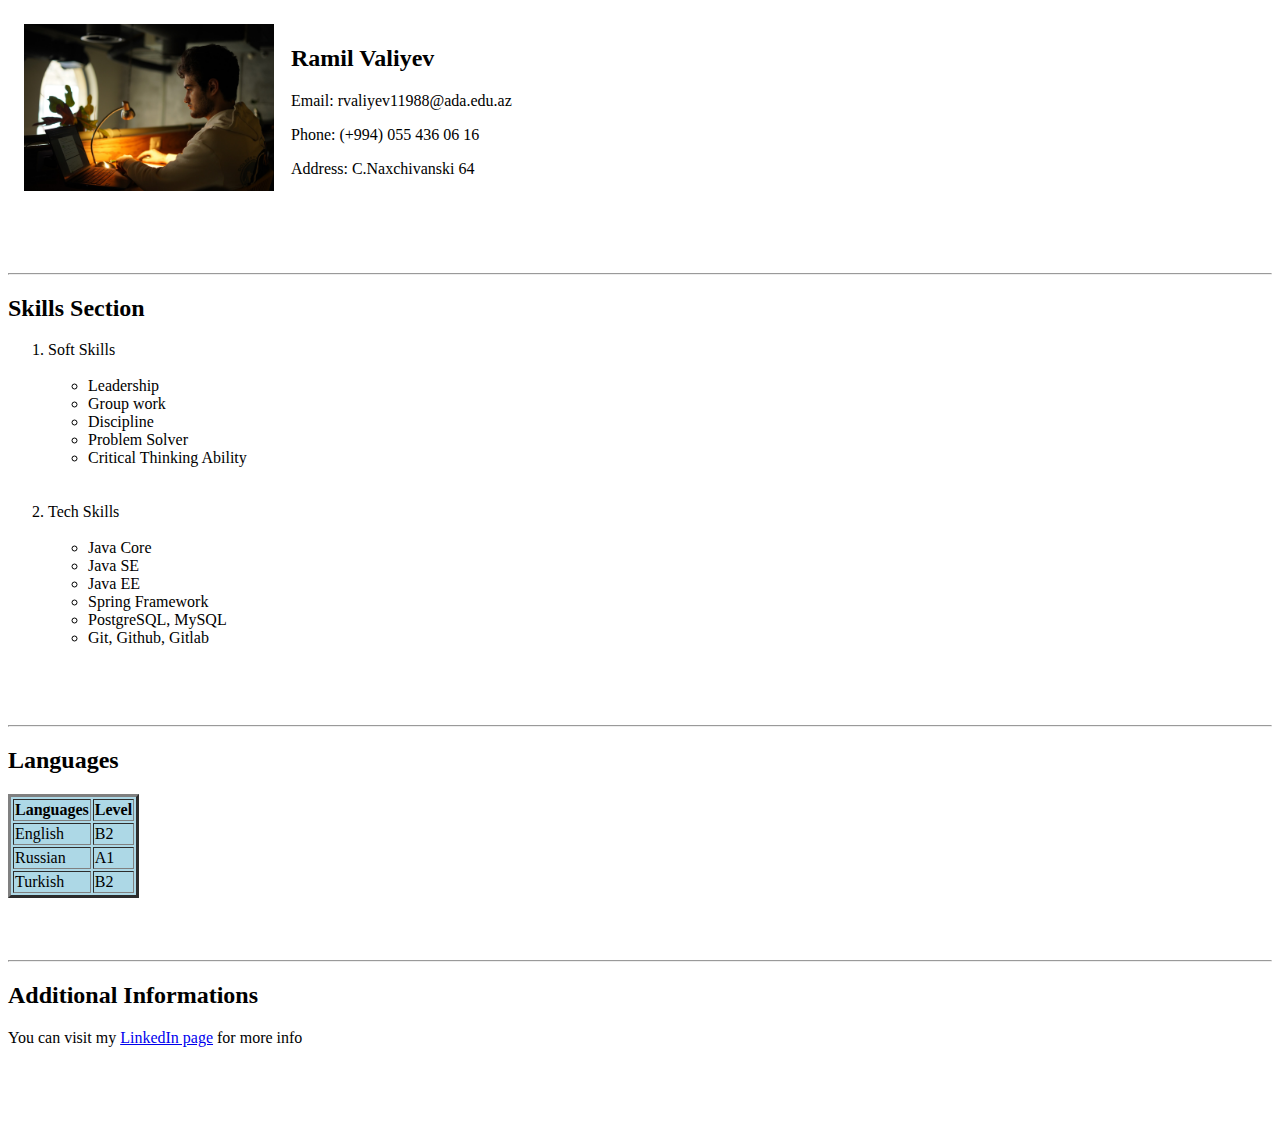
==== index.html @ f63e839e "profile section has been created" ====
<!DOCTYPE html>
<html lang="en">
<head>
    <meta charset="UTF-8">
    <meta name="viewport" content="width=device-width, initial-scale=1.0">
    <title>Ramil Valiyev</title>
</head>
<body>
    <table cellspacing="15" border="0">
        <tr>
            <td><img src="./assets/img/profile.jpg" width="250" alt=""></td>
            <td>
                <h2>Ramil Valiyev</h2>
                <p>Email: rvaliyev11988@ada.edu.az</p>
                <p>Phone: (+994) 055 436 06 16</p>
                <p>Address: C.Naxchivanski 64</p>
            </td>
        </tr>
    </table>

    <br><br><br>
    <hr>

    <h2>Skills Section</h2>

    <ol>
        <li>
            <span>Soft Skills</span>
            <br><br>
            <ul>
                <li>Leadership</li>
                <li>Group work</li>
                <li>Discipline</li>
                <li>Problem Solver</li>
                <li>Critical Thinking Ability</li>
            </ul>
        </li>
        <br><br>
        <li>
            Tech Skills
            <br><br>
            <ul>
                <li>Java Core</li>
                <li>Java SE</li>
                <li>Java EE</li>
                <li>Spring Framework</li>
                <li>PostgreSQL, MySQL</li>
                <li>Git, Github, Gitlab</li>
            </ul>
        </li>
    </ol>

    <br><br><br>
    <hr>

    <h2>Languages</h2>

    <table border="3" bgcolor="#ADD8E6">
        <thead>
            <tr>
                <th>Languages</th>
                <th>Level</th>
            </tr>
        </thead>

        <tbody>
            <tr>
                <td>English</td>
                <td>B2</td>
            </tr>
            <tr>
                <td>Russian</td>
                <td>A1</td>
            </tr>
            <tr>
                <td>Turkish</td>
                <td>B2</td>
            </tr>
        </tbody>
    </table>

    <br><br><br>
    <hr>

    <h2>Additional Informations</h2>
    <p>You can visit my <a href="https://www.linkedin.com/in/ramil-valiyev-ram1l/" target="_blank">LinkedIn page</a> for more info</p>

    <br><br><br><br>

</body>
</html>
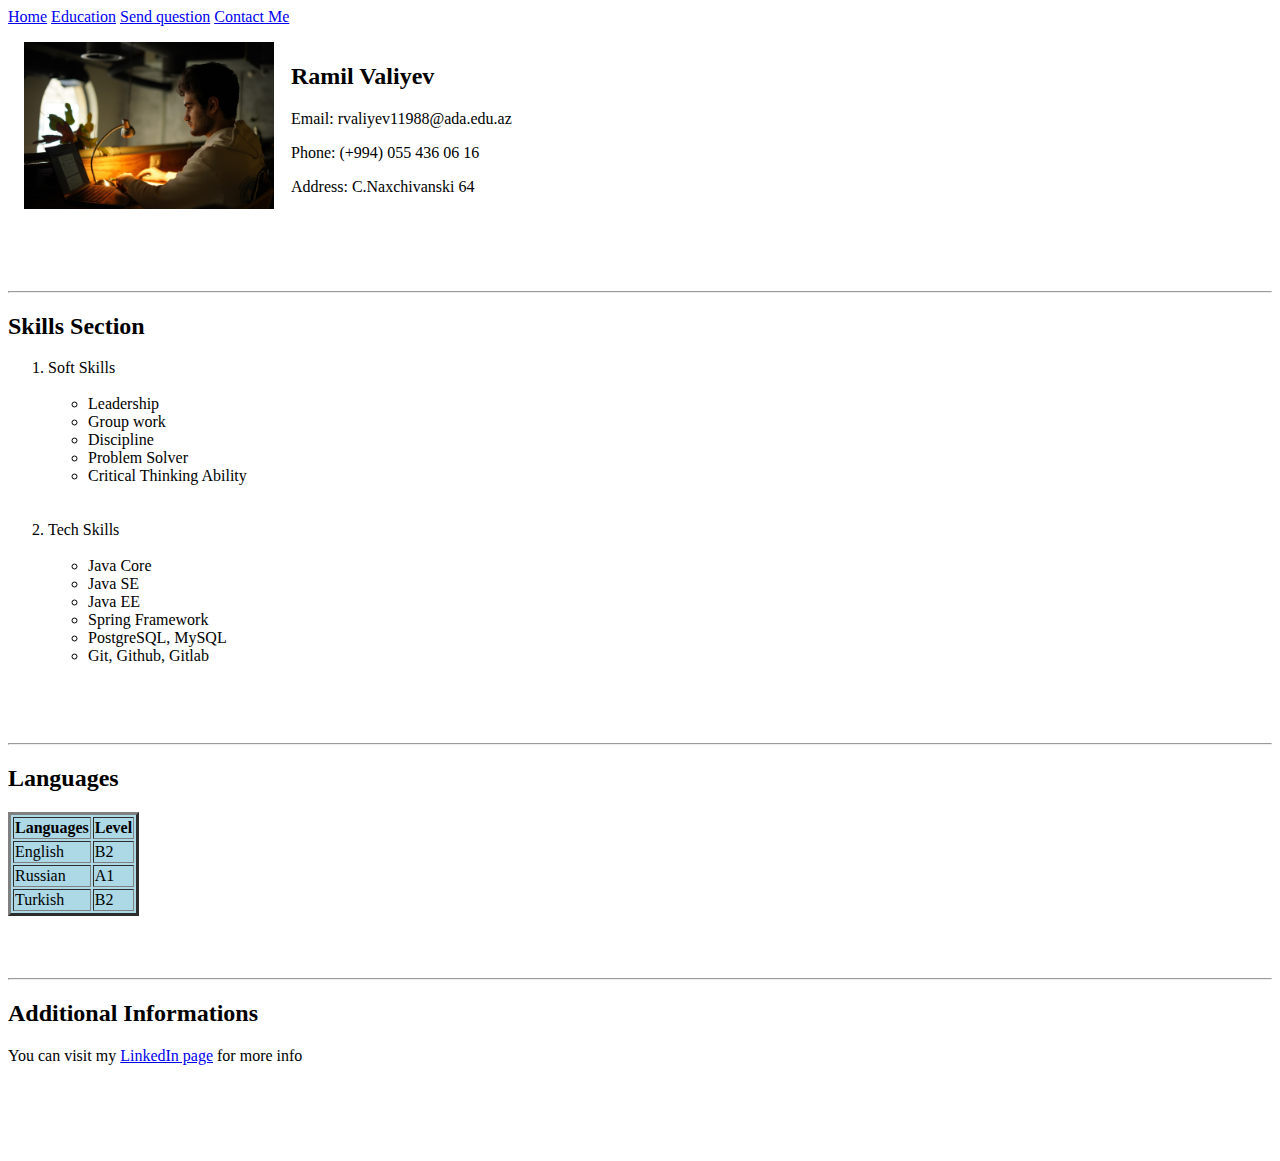
==== commit a1b55982: "education, contact, question html files has been uploaded" ====
--- a/index.html
+++ b/index.html
@@ -6,6 +6,12 @@
     <title>Ramil Valiyev</title>
 </head>
 <body>
+
+    <a href="./index.html">Home</a>
+    <a href="./education.html">Education</a>
+    <a href="./question.html">Send question</a>
+    <a href="./contact.html">Contact Me</a>
+
     <table cellspacing="15" border="0">
         <tr>
             <td><img src="./assets/img/profile.jpg" width="250" alt=""></td>
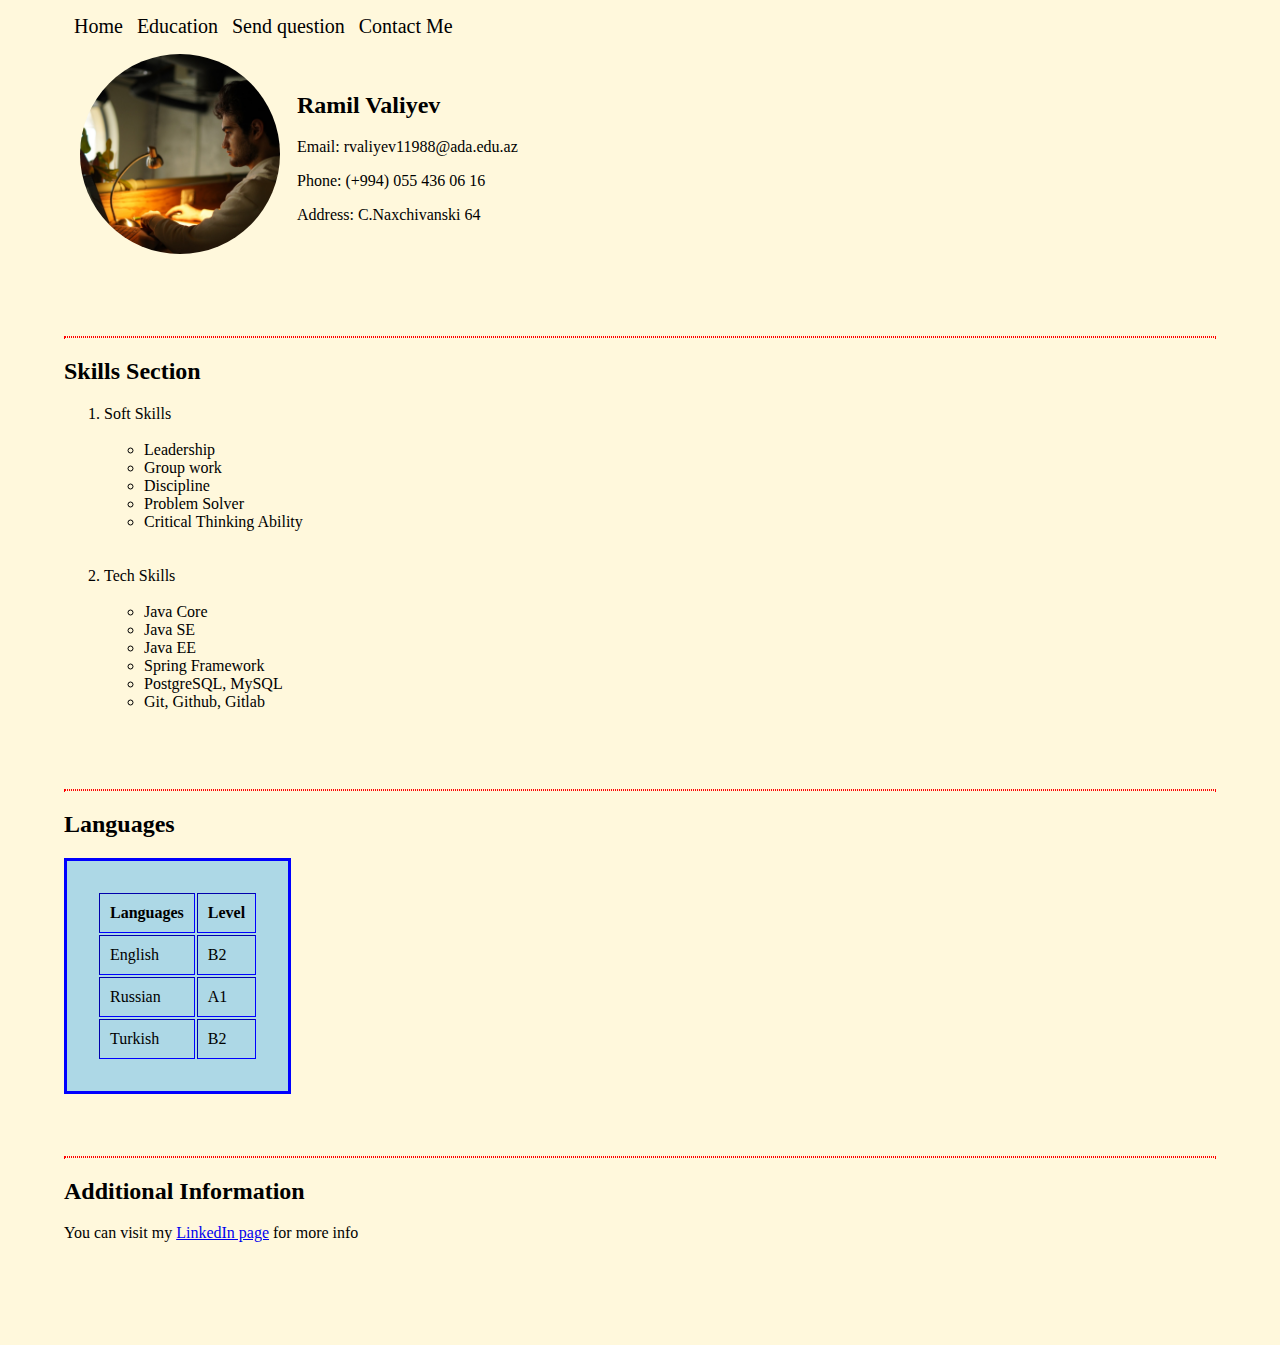
==== commit 11b2f2fb: "style.css file has been added & html files are styled" ====
--- a/index.html
+++ b/index.html
@@ -4,17 +4,18 @@
     <meta charset="UTF-8">
     <meta name="viewport" content="width=device-width, initial-scale=1.0">
     <title>Ramil Valiyev</title>
+    <link rel="stylesheet" href="./assets/css/style.css">
 </head>
 <body>
 
-    <a href="./index.html">Home</a>
-    <a href="./education.html">Education</a>
-    <a href="./question.html">Send question</a>
-    <a href="./contact.html">Contact Me</a>
+    <a class="header" href="./index.html">Home</a>
+    <a class="header" href="./education.html">Education</a>
+    <a class="header" href="./question.html">Send question</a>
+    <a class="header" href="./contact.html">Contact Me</a>
 
     <table cellspacing="15" border="0">
         <tr>
-            <td><img src="./assets/img/profile.jpg" width="250" alt=""></td>
+            <td><img class="profile-pic" src="./assets/img/profile.jpg" width="250" alt=""></td>
             <td>
                 <h2>Ramil Valiyev</h2>
                 <p>Email: rvaliyev11988@ada.edu.az</p>
@@ -61,26 +62,26 @@
 
     <h2>Languages</h2>
 
-    <table border="3" bgcolor="#ADD8E6">
+    <table class="lang-table" border="1" bgcolor="#ADD8E6">
         <thead>
             <tr>
-                <th>Languages</th>
-                <th>Level</th>
+                <th class="p-10px">Languages</th>
+                <th class="p-10px">Level</th>
             </tr>
         </thead>
 
         <tbody>
             <tr>
-                <td>English</td>
-                <td>B2</td>
+                <td class="p-10px">English</td>
+                <td class="p-10px">B2</td>
             </tr>
             <tr>
-                <td>Russian</td>
-                <td>A1</td>
+                <td class="p-10px">Russian</td>
+                <td class="p-10px">A1</td>
             </tr>
             <tr>
-                <td>Turkish</td>
-                <td>B2</td>
+                <td class="p-10px">Turkish</td>
+                <td class="p-10px">B2</td>
             </tr>
         </tbody>
     </table>
@@ -88,7 +89,7 @@
     <br><br><br>
     <hr>
 
-    <h2>Additional Informations</h2>
+    <h2>Additional Information</h2>
     <p>You can visit my <a href="https://www.linkedin.com/in/ramil-valiyev-ram1l/" target="_blank">LinkedIn page</a> for more info</p>
 
     <br><br><br><br>
--- a/assets/css/style.css
+++ b/assets/css/style.css
@@ -0,0 +1,42 @@
+body{
+    background-color:cornsilk ;
+    width: 90%;
+    margin: 0 auto;
+    padding: 15px;
+}
+
+hr{
+    border: 1px dotted red;
+}
+
+.profile-pic{
+    width: 200px;
+    height: 200px;
+    border-radius: 50%;
+    object-fit: cover;
+}
+
+.ada-img{
+    border-radius: 15px;
+}
+
+.profile-pic:hover{
+    width: 220px;
+    height: 220px;
+}
+
+.lang-table{
+    padding: 30px;
+    border: 3px solid blue;
+}
+
+.p-10px{
+    padding: 10px;
+}
+
+.header{
+    color: black;
+    font-size: 20px;
+    text-decoration: none;
+    margin-left: 10px;
+}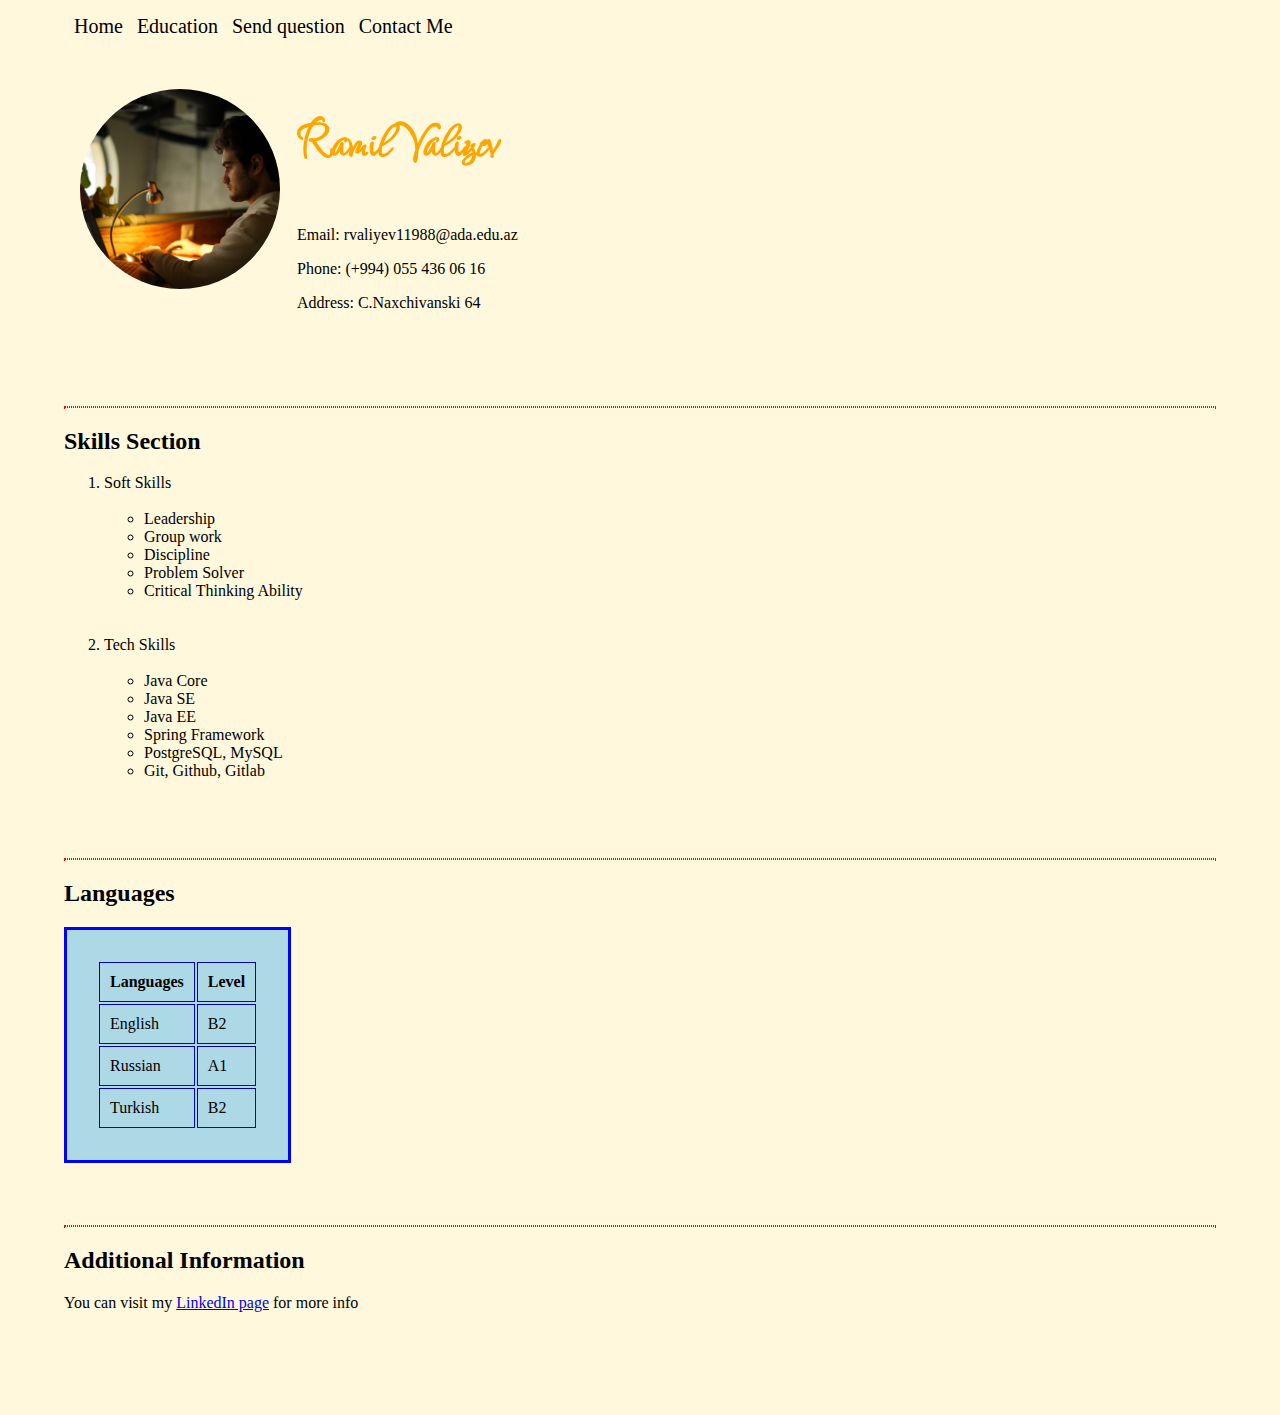
==== commit a71ff8f9: "font.css has been added" ====
--- a/index.html
+++ b/index.html
@@ -5,6 +5,7 @@
     <meta name="viewport" content="width=device-width, initial-scale=1.0">
     <title>Ramil Valiyev</title>
     <link rel="stylesheet" href="./assets/css/style.css">
+    <link rel="stylesheet" href="./assets/css/font.css">
 </head>
 <body>
 
@@ -17,7 +18,7 @@
         <tr>
             <td><img class="profile-pic" src="./assets/img/profile.jpg" width="250" alt=""></td>
             <td>
-                <h2>Ramil Valiyev</h2>
+                <h2 class="font-fuggles name">Ramil Valiyev</h2>
                 <p>Email: rvaliyev11988@ada.edu.az</p>
                 <p>Phone: (+994) 055 436 06 16</p>
                 <p>Address: C.Naxchivanski 64</p>
--- a/assets/css/style.css
+++ b/assets/css/style.css
@@ -39,4 +39,9 @@
     font-size: 20px;
     text-decoration: none;
     margin-left: 10px;
+}
+
+.name{
+    font-size: 60px;
+    color: orange;
 }--- a/assets/css/font.css
+++ b/assets/css/font.css
@@ -0,0 +1,6 @@
+@import url('https://fonts.googleapis.com/css2?family=Fuggles&family=Kanit:ital,wght@0,100;0,200;0,300;0,400;0,500;0,600;0,700;0,800;0,900;1,100;1,200;1,300;1,400;1,500;1,600;1,700;1,800;1,900&display=swap');
+
+
+.font-fuggles{
+    font-family: 'Fuggles', cursive;
+}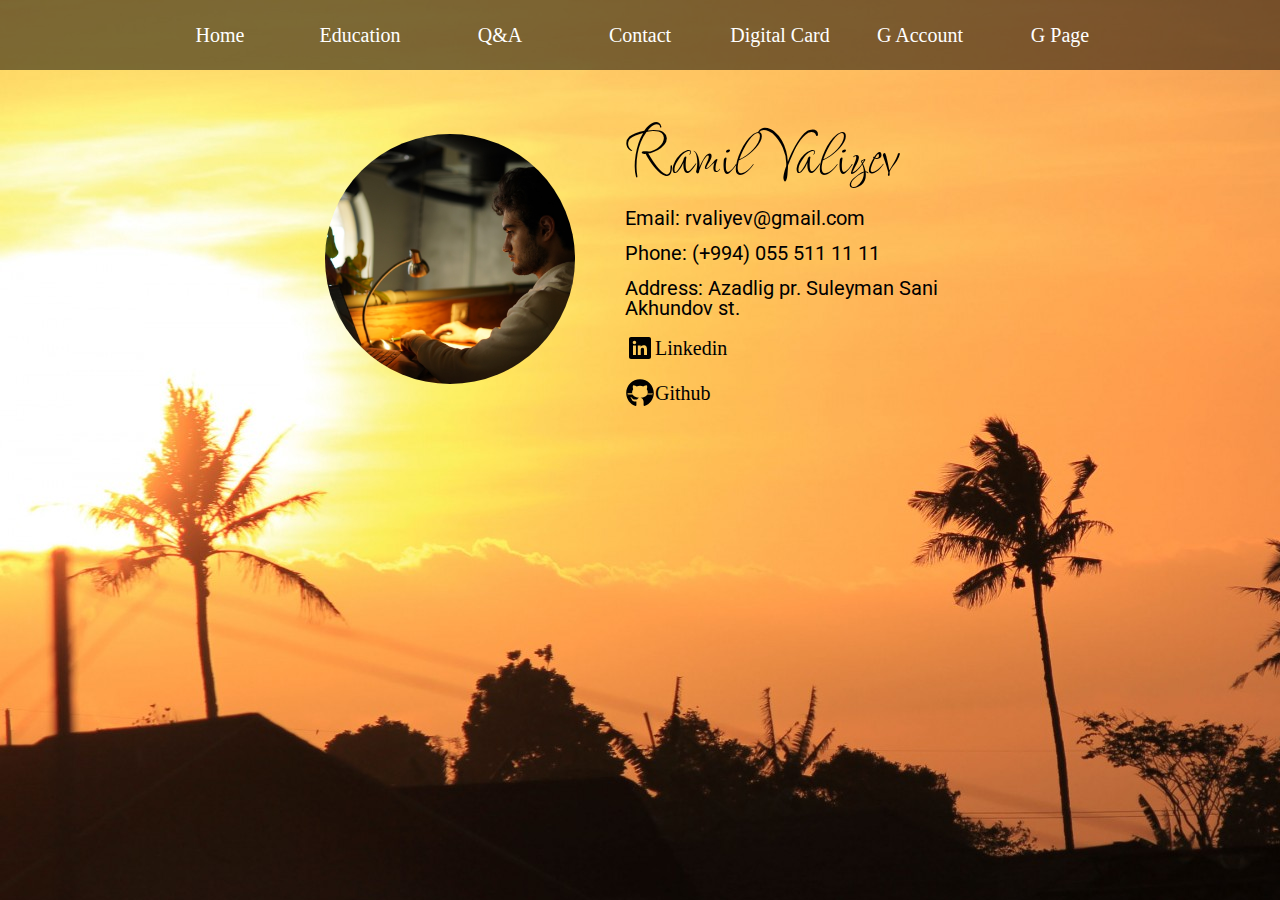
==== commit 8e83b217: "html and css files are updated FINAL VERSION" ====
--- a/index.html
+++ b/index.html
@@ -5,95 +5,33 @@
     <meta name="viewport" content="width=device-width, initial-scale=1.0">
     <title>Ramil Valiyev</title>
     <link rel="stylesheet" href="./assets/css/style.css">
-    <link rel="stylesheet" href="./assets/css/font.css">
+    <link rel="stylesheet" href="./assets/css/index.css">
 </head>
 <body>
 
-    <a class="header" href="./index.html">Home</a>
-    <a class="header" href="./education.html">Education</a>
-    <a class="header" href="./question.html">Send question</a>
-    <a class="header" href="./contact.html">Contact Me</a>
+    <header class="header flex-row">
+        <a class="navbar text-size-20px color-white align-justify-center" href="./index.html">Home</a>
+        <a class="navbar text-size-20px color-white align-justify-center" href="./education.html">Education</a>
+        <a class="navbar text-size-20px color-white align-justify-center" href="./question.html">Q&A</a>
+        <a class="navbar text-size-20px color-white align-justify-center" href="./contact.html">Contact</a>
+        <a class="navbar text-size-20px color-white align-justify-center" href="./digital-card.html">Digital Card</a>
+        <a class="navbar text-size-20px color-white align-justify-center" href="https://github.com/ramilvl/WM1_fall_23" target="_blank">G Account</a>
+        <a class="navbar text-size-20px color-white align-justify-center" href="">G Page</a>
+    </header>
 
-    <table cellspacing="15" border="0">
-        <tr>
-            <td><img class="profile-pic" src="./assets/img/profile.jpg" width="250" alt=""></td>
-            <td>
-                <h2 class="font-fuggles name">Ramil Valiyev</h2>
-                <p>Email: rvaliyev11988@ada.edu.az</p>
-                <p>Phone: (+994) 055 436 06 16</p>
-                <p>Address: C.Naxchivanski 64</p>
-            </td>
-        </tr>
-    </table>
-
-    <br><br><br>
-    <hr>
-
-    <h2>Skills Section</h2>
-
-    <ol>
-        <li>
-            <span>Soft Skills</span>
-            <br><br>
-            <ul>
-                <li>Leadership</li>
-                <li>Group work</li>
-                <li>Discipline</li>
-                <li>Problem Solver</li>
-                <li>Critical Thinking Ability</li>
-            </ul>
-        </li>
-        <br><br>
-        <li>
-            Tech Skills
-            <br><br>
-            <ul>
-                <li>Java Core</li>
-                <li>Java SE</li>
-                <li>Java EE</li>
-                <li>Spring Framework</li>
-                <li>PostgreSQL, MySQL</li>
-                <li>Git, Github, Gitlab</li>
-            </ul>
-        </li>
-    </ol>
-
-    <br><br><br>
-    <hr>
-
-    <h2>Languages</h2>
-
-    <table class="lang-table" border="1" bgcolor="#ADD8E6">
-        <thead>
-            <tr>
-                <th class="p-10px">Languages</th>
-                <th class="p-10px">Level</th>
-            </tr>
-        </thead>
-
-        <tbody>
-            <tr>
-                <td class="p-10px">English</td>
-                <td class="p-10px">B2</td>
-            </tr>
-            <tr>
-                <td class="p-10px">Russian</td>
-                <td class="p-10px">A1</td>
-            </tr>
-            <tr>
-                <td class="p-10px">Turkish</td>
-                <td class="p-10px">B2</td>
-            </tr>
-        </tbody>
-    </table>
-
-    <br><br><br>
-    <hr>
-
-    <h2>Additional Information</h2>
-    <p>You can visit my <a href="https://www.linkedin.com/in/ramil-valiyev-ram1l/" target="_blank">LinkedIn page</a> for more info</p>
-
-    <br><br><br><br>
+    <main class="p-40px flex-row gap-50px">
+        <div class="img-class">
+            <img src="./assets/img/profile.jpg">
+        </div>
+        <div class="profile-detail">
+            <span class="font-fuggles text-size-80px color-black">Ramil Valiyev</span>
+            <span class="text-size-20px font-roboto">Email: rvaliyev@gmail.com</span>
+            <span class="text-size-20px font-roboto">Phone: (+994) 055 511 11 11</span>
+            <span class="text-size-20px font-roboto">Address: Azadlig pr. Suleyman Sani Akhundov st.</span>
+            <a class="align-justify-center color-black" target="_blank" href="https://www.linkedin.com/in/ramil-valiyev/"><img src="./assets/img/linkedin.svg"><span class="text-size-20px">Linkedin</span></a>
+            <a class="align-justify-center color-black" target="_blank" href="https://github.com/ramilvl"><img src="./assets/img/github.svg"><span class="text-size-20px">Github</span></a>
+        </div>
+    </main>
 
 </body>
 </html>--- a/assets/css/style.css
+++ b/assets/css/style.css
@@ -1,47 +1,4 @@
-body{
-    background-color:cornsilk ;
-    width: 90%;
-    margin: 0 auto;
-    padding: 15px;
-}
-
-hr{
-    border: 1px dotted red;
-}
-
-.profile-pic{
-    width: 200px;
-    height: 200px;
-    border-radius: 50%;
-    object-fit: cover;
-}
-
-.ada-img{
-    border-radius: 15px;
-}
-
-.profile-pic:hover{
-    width: 220px;
-    height: 220px;
-}
-
-.lang-table{
-    padding: 30px;
-    border: 3px solid blue;
-}
-
-.p-10px{
-    padding: 10px;
-}
-
-.header{
-    color: black;
-    font-size: 20px;
-    text-decoration: none;
-    margin-left: 10px;
-}
-
-.name{
-    font-size: 60px;
-    color: orange;
-}+@import url('./reset.css');
+@import url('./font.css');
+@import url('./icon.css');
+@import url('./typhgraph.css');--- a/assets/css/index.css
+++ b/assets/css/index.css
@@ -0,0 +1,48 @@
+body{
+    background-image: url('../img/sunset-profile-background.jpg');
+}
+
+.header{
+    height: 70px;
+    background-color: rgba(0, 0, 0, 0.515);
+    gap: 10px;
+}
+
+.navbar{
+    width: 130px;
+    height: 50px;
+    border-top-right-radius: 9999px;
+    border-bottom-right-radius: 9999px;
+    border-top-left-radius: 9999px;
+    border-bottom-left-radius: 9999px;
+    transition: all ease-in 100ms;
+}
+
+.navbar:hover{
+    background-color: #E0F0F8;
+    color: #2F9FF8;
+    width: 130px;
+    height: 50px;
+}
+
+.img-class img{
+    width: 250px;
+    height: 250px;
+    border-radius: 50%;
+    object-fit: cover;
+}
+
+.profile-detail{
+    width: 330px;
+    height: 300px;
+    display: flex;
+    flex-direction: column;
+    gap: 15px;
+    align-items: start;
+    justify-content: center;
+}
+
+.profile-detail img{
+    width: 30px;
+    height: 30px;
+}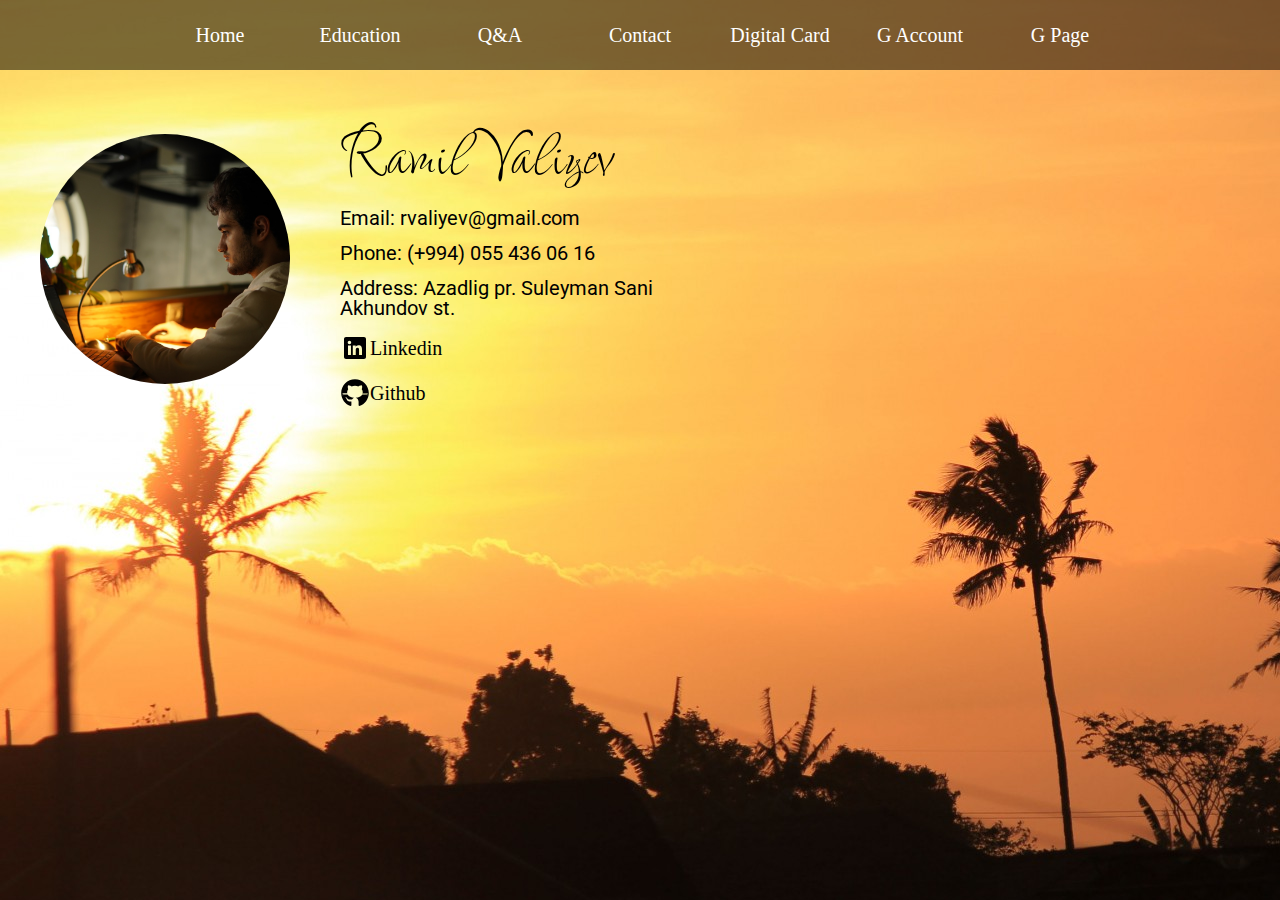
==== commit b6beeccb: "some personal information are corrected" ====
--- a/index.html
+++ b/index.html
@@ -16,17 +16,17 @@
         <a class="navbar text-size-20px color-white align-justify-center" href="./contact.html">Contact</a>
         <a class="navbar text-size-20px color-white align-justify-center" href="./digital-card.html">Digital Card</a>
         <a class="navbar text-size-20px color-white align-justify-center" href="https://github.com/ramilvl/WM1_fall_23" target="_blank">G Account</a>
-        <a class="navbar text-size-20px color-white align-justify-center" href="">G Page</a>
+        <a class="navbar text-size-20px color-white align-justify-center" href="https://ramilvl.github.io/WM1_fall_23/">G Page</a>
     </header>
 
-    <main class="p-40px flex-row gap-50px">
+    <main class="p-40px gap-50px">
         <div class="img-class">
             <img src="./assets/img/profile.jpg">
         </div>
         <div class="profile-detail">
             <span class="font-fuggles text-size-80px color-black">Ramil Valiyev</span>
             <span class="text-size-20px font-roboto">Email: rvaliyev@gmail.com</span>
-            <span class="text-size-20px font-roboto">Phone: (+994) 055 511 11 11</span>
+            <span class="text-size-20px font-roboto">Phone: (+994) 055 436 06 16</span>
             <span class="text-size-20px font-roboto">Address: Azadlig pr. Suleyman Sani Akhundov st.</span>
             <a class="align-justify-center color-black" target="_blank" href="https://www.linkedin.com/in/ramil-valiyev/"><img src="./assets/img/linkedin.svg"><span class="text-size-20px">Linkedin</span></a>
             <a class="align-justify-center color-black" target="_blank" href="https://github.com/ramilvl"><img src="./assets/img/github.svg"><span class="text-size-20px">Github</span></a>
--- a/assets/css/index.css
+++ b/assets/css/index.css
@@ -25,6 +25,12 @@
     height: 50px;
 }
 
+main{
+    display: flex;
+    align-items: center;
+    justify-content: start;
+}
+
 .img-class img{
     width: 250px;
     height: 250px;
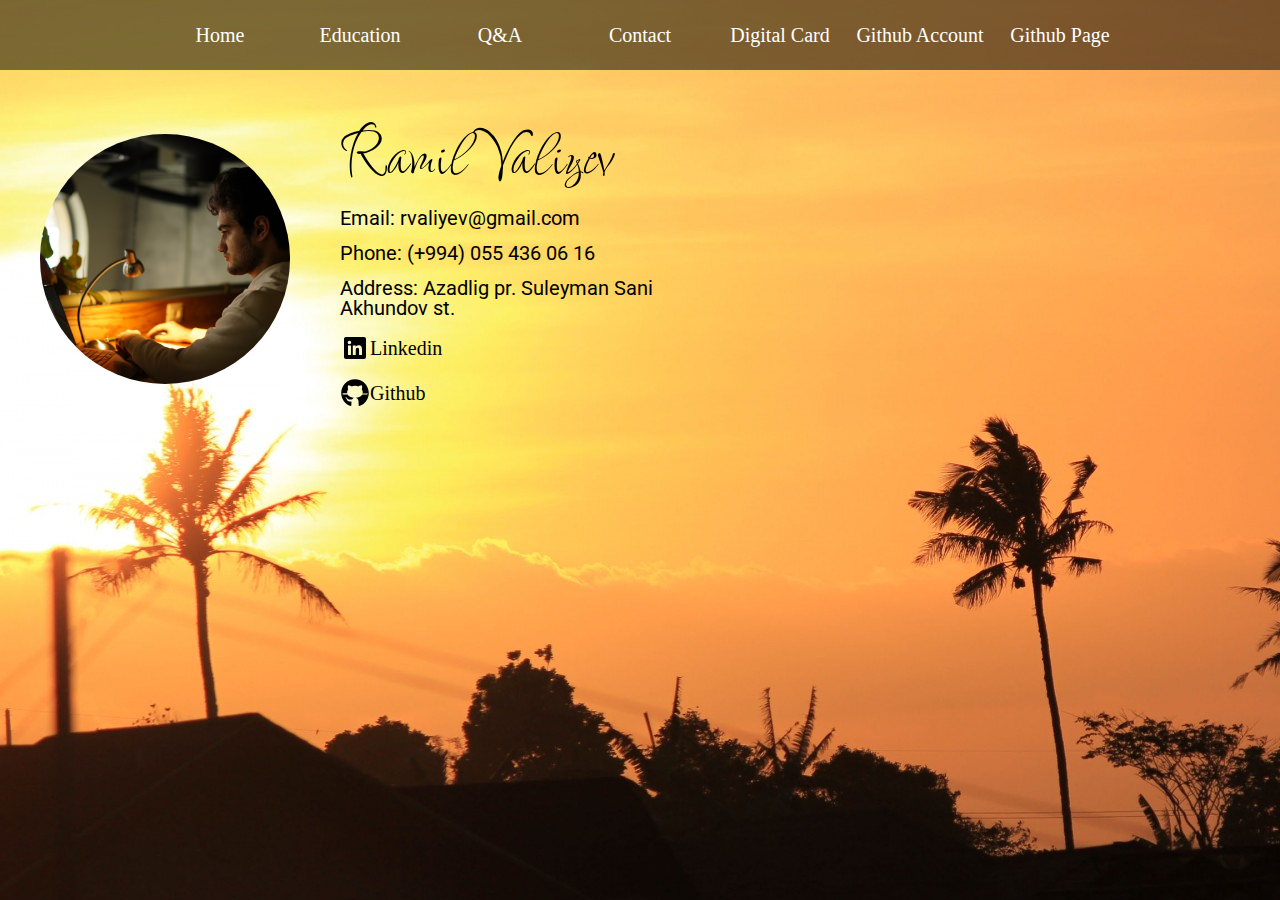
==== commit c5262d6d: "all links are updated and website is carefully analyzed FINAL" ====
--- a/index.html
+++ b/index.html
@@ -15,8 +15,8 @@
         <a class="navbar text-size-20px color-white align-justify-center" href="./question.html">Q&A</a>
         <a class="navbar text-size-20px color-white align-justify-center" href="./contact.html">Contact</a>
         <a class="navbar text-size-20px color-white align-justify-center" href="./digital-card.html">Digital Card</a>
-        <a class="navbar text-size-20px color-white align-justify-center" href="https://github.com/ramilvl/WM1_fall_23" target="_blank">G Account</a>
-        <a class="navbar text-size-20px color-white align-justify-center" href="https://ramilvl.github.io/WM1_fall_23/">G Page</a>
+        <a class="navbar text-size-20px color-white align-justify-center" href="https://github.com/ramilvl" target="_blank">Github Account</a>
+        <a class="navbar text-size-20px color-white align-justify-center" href="https://ramilvl.github.io/WM1_fall_23/">Github Page</a>
     </header>
 
     <main class="p-40px gap-50px">
